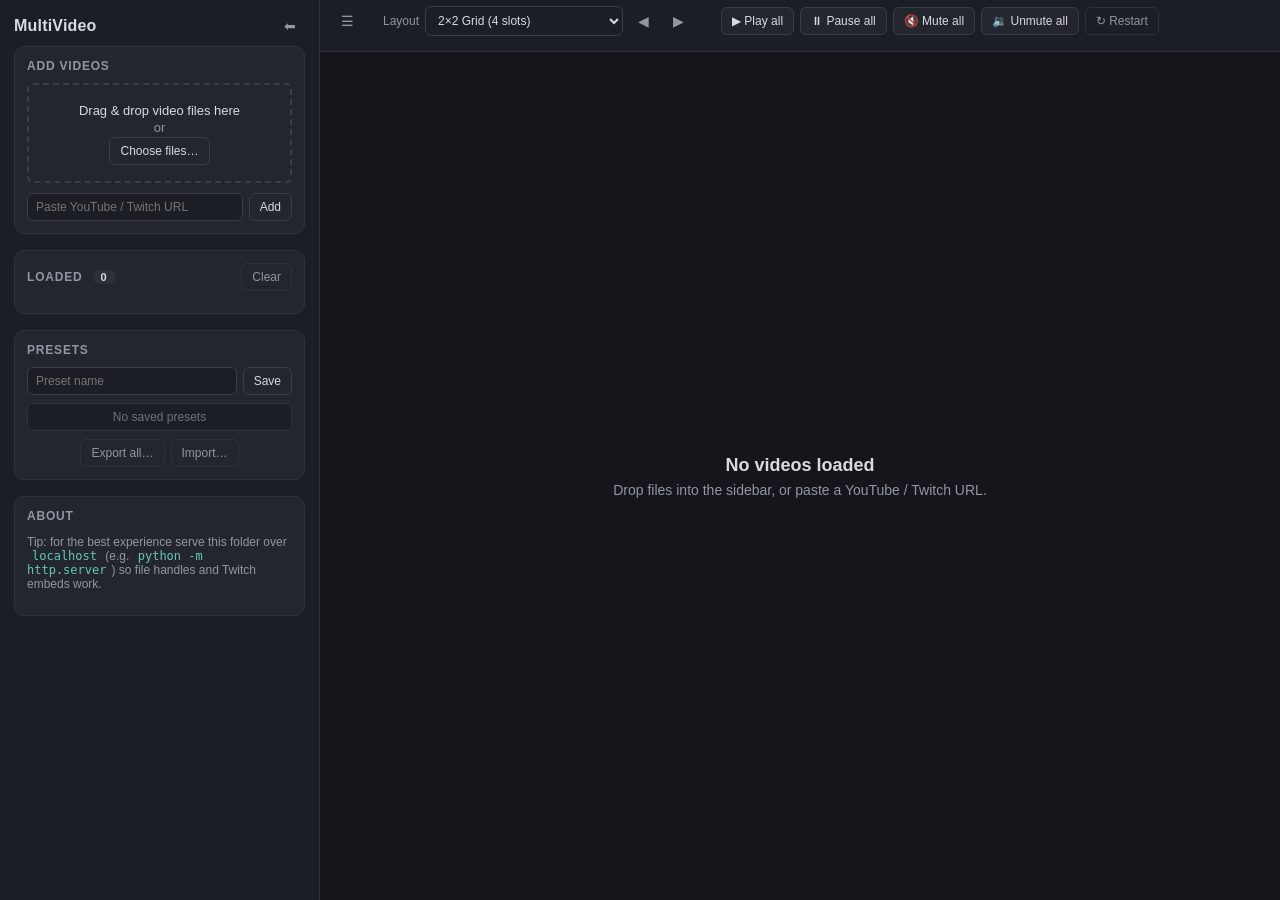
==== index.html @ 47a94868 "Add MultiVideo browser-based multi-video player Browser-only tool for playing multiple videos simult" ====
<!doctype html>
<html lang="en">
<head>
  <meta charset="utf-8" />
  <meta name="viewport" content="width=device-width,initial-scale=1" />
  <title>MultiVideo</title>
  <link rel="stylesheet" href="styles.css" />
</head>
<body>
  <div id="app" class="app sidebar-open">
    <!-- Sidebar -->
    <aside id="sidebar" class="sidebar">
      <div class="sidebar-header">
        <h1>MultiVideo</h1>
        <button id="collapseBtn" class="icon-btn" title="Collapse sidebar (C)">&#x2B05;</button>
      </div>

      <section class="panel">
        <h2>Add videos</h2>
        <div id="dropZone" class="drop-zone">
          <p>Drag &amp; drop video files here</p>
          <p class="muted">or</p>
          <div class="btn-row">
            <button id="pickFilesBtn" class="btn">Choose files…</button>
          </div>
        </div>

        <div class="url-row">
          <input id="urlInput" type="text" placeholder="Paste YouTube / Twitch URL" />
          <button id="addUrlBtn" class="btn">Add</button>
        </div>
      </section>

      <section class="panel">
        <div class="panel-header">
          <h2>Loaded <span id="videoCount" class="count-badge">0</span></h2>
          <button id="clearAllBtn" class="btn btn-subtle" title="Remove all">Clear</button>
        </div>
        <ul id="videoList" class="video-list"></ul>
      </section>

      <section class="panel">
        <h2>Presets</h2>
        <div class="preset-save-row">
          <input id="presetNameInput" type="text" placeholder="Preset name" />
          <button id="savePresetBtn" class="btn">Save</button>
        </div>
        <ul id="presetList" class="preset-list"></ul>
        <div class="btn-row">
          <button id="exportPresetsBtn" class="btn btn-subtle">Export all…</button>
          <button id="importPresetsBtn" class="btn btn-subtle">Import…</button>
          <input id="importFileInput" type="file" accept="application/json" hidden />
        </div>
      </section>

      <section class="panel">
        <h2>About</h2>
        <p class="muted small">
          Tip: for the best experience serve this folder over
          <code>localhost</code> (e.g. <code>python -m http.server</code>)
          so file handles and Twitch embeds work.
        </p>
      </section>
    </aside>

    <!-- Main area -->
    <main class="main">
      <header id="topBar" class="top-bar">
        <button id="toggleSidebarBtn" class="icon-btn" title="Toggle sidebar (C)">&#x2630;</button>

        <div class="control-group">
          <label class="lbl">Layout</label>
          <select id="layoutSelect" class="select"></select>
          <button id="prevLayoutBtn" class="icon-btn" title="Previous layout">&#x25C0;</button>
          <button id="nextLayoutBtn" class="icon-btn" title="Next layout (L)">&#x25B6;</button>
        </div>

        <div class="control-group">
          <button id="playAllBtn" class="btn" title="Play all (Space)">&#x25B6; Play all</button>
          <button id="pauseAllBtn" class="btn" title="Pause all (Space)">&#x23F8; Pause all</button>
          <button id="muteAllBtn" class="btn" title="Mute all (M)">&#x1F507; Mute all</button>
          <button id="unmuteAllBtn" class="btn" title="Unmute all (M)">&#x1F509; Unmute all</button>
          <button id="restartAllBtn" class="btn btn-subtle" title="Restart all">&#x21BB; Restart</button>
        </div>

        <div class="control-group cycle-group">
          <label class="lbl">
            <input id="autoCycleToggle" type="checkbox" /> Auto-cycle
          </label>
          <label class="lbl">
            every
            <input id="cycleIntervalInput" type="number" min="5" max="3600" step="1" value="30" />
            s &plusmn;
            <input id="cycleJitterInput" type="number" min="0" max="120" step="1" value="10" />
            s
          </label>
          <span id="cycleStatus" class="muted small"></span>
        </div>

        <div class="control-group right">
          <button id="fullscreenBtn" class="btn" title="Fullscreen (F)">&#x26F6; Fullscreen</button>
        </div>
      </header>

      <section id="stage" class="stage" data-layout=""></section>

      <div id="emptyState" class="empty-state">
        <h2>No videos loaded</h2>
        <p>Drop files into the sidebar, or paste a YouTube / Twitch URL.</p>
      </div>
    </main>
  </div>

  <div id="toastStack" class="toast-stack"></div>

  <script src="app.js" type="module"></script>
</body>
</html>
---- styles.css ----
/* ================================================================
   MultiVideo — dark theme, easy on the eyes
   ================================================================ */

:root {
  --bg: #15161b;
  --bg-2: #1c1e25;
  --bg-3: #24262f;
  --bg-hover: #2d2f39;
  --border: #2f313b;
  --border-strong: #3a3d49;
  --text: #d8dae1;
  --text-dim: #9096a2;
  --text-faint: #6b7180;
  --accent: #7f8cf5;
  --accent-2: #63c7b6;
  --danger: #e06c75;
  --warning: #e5b26a;
  --success: #8fbf7a;
  --radius: 6px;
  --radius-lg: 10px;
  --sidebar-w: 320px;
  --topbar-h: 52px;
  --shadow: 0 4px 16px rgba(0, 0, 0, 0.35);
  font-family: -apple-system, BlinkMacSystemFont, "Segoe UI", Roboto,
    "Helvetica Neue", Arial, sans-serif;
}

* { box-sizing: border-box; }

html, body {
  height: 100%;
  margin: 0;
  padding: 0;
  background: var(--bg);
  color: var(--text);
  overflow: hidden;
  font-size: 14px;
}

code {
  background: var(--bg-3);
  padding: 1px 5px;
  border-radius: 4px;
  font-size: 12px;
  color: var(--accent-2);
}

/* ================================================================
   Layout shell
   ================================================================ */
.app {
  display: grid;
  grid-template-columns: var(--sidebar-w) 1fr;
  grid-template-rows: 100vh;
  width: 100vw;
  height: 100vh;
}
.app.sidebar-collapsed {
  grid-template-columns: 0 1fr;
}
.app.sidebar-collapsed .sidebar {
  transform: translateX(calc(-1 * var(--sidebar-w)));
  opacity: 0;
  pointer-events: none;
}

.app.fullscreen-mode .top-bar { display: none; }
.app.fullscreen-mode .sidebar { display: none; }
.app.fullscreen-mode { grid-template-columns: 0 1fr; grid-template-rows: 0 1fr; }

/* ================================================================
   Sidebar
   ================================================================ */
.sidebar {
  background: var(--bg-2);
  border-right: 1px solid var(--border);
  overflow-y: auto;
  overflow-x: hidden;
  transition: transform 0.18s ease, opacity 0.18s ease;
  display: flex;
  flex-direction: column;
  gap: 4px;
  padding: 14px;
}

.sidebar::-webkit-scrollbar { width: 10px; }
.sidebar::-webkit-scrollbar-track { background: transparent; }
.sidebar::-webkit-scrollbar-thumb {
  background: var(--bg-3);
  border-radius: 6px;
}

.sidebar-header {
  display: flex;
  align-items: center;
  justify-content: space-between;
  margin-bottom: 4px;
}
.sidebar-header h1 {
  font-size: 16px;
  margin: 0;
  letter-spacing: 0.2px;
  color: var(--text);
}

.panel {
  background: var(--bg-3);
  border: 1px solid var(--border);
  border-radius: var(--radius-lg);
  padding: 12px;
  margin-bottom: 12px;
}
.panel h2 {
  font-size: 12px;
  text-transform: uppercase;
  letter-spacing: 0.8px;
  color: var(--text-dim);
  margin: 0 0 10px 0;
  font-weight: 600;
}
.panel-header {
  display: flex;
  align-items: center;
  justify-content: space-between;
  margin-bottom: 10px;
}
.panel-header h2 { margin: 0; }

.count-badge {
  background: var(--bg-hover);
  color: var(--text);
  border-radius: 999px;
  padding: 1px 8px;
  font-size: 11px;
  margin-left: 6px;
}

.muted { color: var(--text-dim); }
.small { font-size: 12px; }

/* Drop zone */
.drop-zone {
  border: 2px dashed var(--border-strong);
  border-radius: var(--radius);
  padding: 16px 10px;
  text-align: center;
  transition: border-color 0.15s, background 0.15s;
  margin-bottom: 10px;
}
.drop-zone.drag-active {
  border-color: var(--accent);
  background: rgba(127, 140, 245, 0.08);
}
.drop-zone p { margin: 2px 0; font-size: 13px; }

.url-row {
  display: flex;
  gap: 6px;
}
.url-row input {
  flex: 1;
  min-width: 0;
}

/* Loaded video list */
.video-list {
  list-style: none;
  padding: 0;
  margin: 0;
  max-height: 240px;
  overflow-y: auto;
  display: flex;
  flex-direction: column;
  gap: 4px;
}
.video-list li {
  display: flex;
  align-items: center;
  gap: 6px;
  background: var(--bg-2);
  border: 1px solid var(--border);
  border-radius: var(--radius);
  padding: 6px 8px;
  font-size: 12px;
}
.video-list .vi-name {
  flex: 1;
  overflow: hidden;
  text-overflow: ellipsis;
  white-space: nowrap;
}
.video-list .vi-type {
  font-size: 10px;
  text-transform: uppercase;
  color: var(--text-dim);
  background: var(--bg-3);
  padding: 1px 5px;
  border-radius: 3px;
  letter-spacing: 0.4px;
}
.video-list .vi-type.file   { color: var(--accent-2); }
.video-list .vi-type.youtube{ color: #ff7373; }
.video-list .vi-type.twitch { color: #b4a0ff; }
.video-list .vi-actions { display: flex; gap: 2px; }
.video-list button.icon-btn { font-size: 12px; padding: 2px 6px; }

/* Presets */
.preset-save-row {
  display: flex;
  gap: 6px;
  margin-bottom: 8px;
}
.preset-save-row input { flex: 1; min-width: 0; }

.preset-list {
  list-style: none;
  padding: 0;
  margin: 0 0 8px 0;
  display: flex;
  flex-direction: column;
  gap: 4px;
  max-height: 220px;
  overflow-y: auto;
}
.preset-list li {
  display: flex;
  align-items: center;
  gap: 6px;
  background: var(--bg-2);
  border: 1px solid var(--border);
  border-radius: var(--radius);
  padding: 6px 8px;
  font-size: 12px;
}
.preset-list .pr-name {
  flex: 1;
  overflow: hidden;
  text-overflow: ellipsis;
  white-space: nowrap;
}
.preset-list .pr-meta {
  font-size: 10px;
  color: var(--text-faint);
}
.preset-list .pr-actions { display: flex; gap: 2px; }

/* ================================================================
   Top bar
   ================================================================ */
.main {
  display: grid;
  grid-template-rows: var(--topbar-h) 1fr;
  overflow: hidden;
  position: relative;
}
.top-bar {
  background: var(--bg-2);
  border-bottom: 1px solid var(--border);
  display: flex;
  align-items: center;
  gap: 12px;
  padding: 0 12px;
  flex-wrap: wrap;
  overflow-x: auto;
}
.top-bar::-webkit-scrollbar { height: 0; }

.control-group {
  display: flex;
  align-items: center;
  gap: 6px;
  padding: 6px 8px;
  border-radius: var(--radius);
}
.control-group.right { margin-left: auto; }
.lbl {
  font-size: 12px;
  color: var(--text-dim);
  display: inline-flex;
  align-items: center;
  gap: 4px;
}

.cycle-group .lbl input[type="number"] {
  width: 60px;
  text-align: center;
}

/* ================================================================
   Buttons, inputs, selects
   ================================================================ */
.btn {
  background: var(--bg-3);
  color: var(--text);
  border: 1px solid var(--border-strong);
  border-radius: var(--radius);
  padding: 6px 10px;
  font-size: 12px;
  cursor: pointer;
  transition: background 0.1s, border-color 0.1s, color 0.1s;
  white-space: nowrap;
}
.btn:hover:not(:disabled) {
  background: var(--bg-hover);
  border-color: var(--accent);
}
.btn:active:not(:disabled) {
  background: var(--accent);
  color: #0e0f12;
  border-color: var(--accent);
}
.btn:disabled { opacity: 0.45; cursor: not-allowed; }

.btn-subtle {
  background: transparent;
  color: var(--text-dim);
  border-color: var(--border);
}
.btn-subtle:hover:not(:disabled) {
  color: var(--text);
  background: var(--bg-hover);
}

.btn-danger {
  color: var(--danger);
  border-color: var(--border);
}
.btn-danger:hover {
  background: rgba(224, 108, 117, 0.1);
  border-color: var(--danger);
  color: var(--danger);
}

.btn-row {
  display: flex;
  gap: 6px;
  justify-content: center;
  flex-wrap: wrap;
}

.icon-btn {
  background: transparent;
  color: var(--text-dim);
  border: 1px solid transparent;
  border-radius: var(--radius);
  padding: 4px 8px;
  font-size: 14px;
  line-height: 1;
  cursor: pointer;
  transition: background 0.1s, color 0.1s;
}
.icon-btn:hover {
  background: var(--bg-hover);
  color: var(--text);
}

input[type="text"],
input[type="number"],
.select {
  background: var(--bg-2);
  color: var(--text);
  border: 1px solid var(--border-strong);
  border-radius: var(--radius);
  padding: 6px 8px;
  font-size: 12px;
  outline: none;
  transition: border-color 0.1s, background 0.1s;
}
input[type="text"]:focus,
input[type="number"]:focus,
.select:focus {
  border-color: var(--accent);
}
.select { padding-right: 22px; }

input[type="checkbox"] {
  accent-color: var(--accent);
}

/* ================================================================
   Stage (video grid)
   ================================================================ */
.stage {
  position: relative;
  background: #000;
  overflow: hidden;
  display: grid;
  gap: 0;
  padding: 0;
  width: 100%;
  height: 100%;
}

.vid-slot {
  position: relative;
  background: #000;
  overflow: hidden;
  min-width: 0;
  min-height: 0;
  outline: 1px solid #000;  /* tight hairline separator, can be 0 for pure seamless */
}

.vid-slot video,
.vid-slot iframe {
  width: 100%;
  height: 100%;
  object-fit: cover;
  display: block;
  background: #000;
  border: 0;
}

.vid-slot .slot-overlay {
  position: absolute;
  inset: 0;
  display: flex;
  flex-direction: column;
  justify-content: space-between;
  padding: 6px 8px;
  pointer-events: none;
  opacity: 0;
  transition: opacity 0.15s;
  background: linear-gradient(
    to bottom,
    rgba(0, 0, 0, 0.45) 0%,
    rgba(0, 0, 0, 0) 25%,
    rgba(0, 0, 0, 0) 70%,
    rgba(0, 0, 0, 0.6) 100%
  );
}
.vid-slot:hover .slot-overlay { opacity: 1; }
.app.fullscreen-mode .vid-slot .slot-overlay { display: none; }

.slot-header {
  display: flex;
  justify-content: space-between;
  gap: 6px;
  pointer-events: auto;
}
.slot-title {
  font-size: 11px;
  color: #fff;
  background: rgba(0, 0, 0, 0.55);
  padding: 2px 6px;
  border-radius: 3px;
  max-width: 80%;
  overflow: hidden;
  text-overflow: ellipsis;
  white-space: nowrap;
}
.slot-footer {
  display: flex;
  justify-content: flex-end;
  gap: 4px;
  pointer-events: auto;
}
.slot-footer button {
  background: rgba(0, 0, 0, 0.55);
  color: #fff;
  border: 1px solid rgba(255, 255, 255, 0.15);
  border-radius: 3px;
  padding: 2px 6px;
  font-size: 11px;
  cursor: pointer;
}
.slot-footer button:hover { background: rgba(0, 0, 0, 0.75); }

/* ================================================================
   Empty state
   ================================================================ */
.empty-state {
  position: absolute;
  inset: var(--topbar-h) 0 0 0;
  display: flex;
  flex-direction: column;
  align-items: center;
  justify-content: center;
  text-align: center;
  color: var(--text-dim);
  pointer-events: none;
  background: var(--bg);
}
.empty-state h2 {
  margin: 0 0 6px 0;
  font-size: 18px;
  color: var(--text);
}
.empty-state p { margin: 0; }
.app.has-videos .empty-state { display: none; }
.app.fullscreen-mode .empty-state { top: 0; }

/* ================================================================
   Layouts
   Each layout sets grid-template-columns / rows and slot grid-area.
   Slots are placed in document order and styled via nth-child so
   the declaration is self-contained.
   ================================================================ */

/* uniform grids */
.stage[data-layout="1x1"]  { grid-template: "a" 1fr / 1fr; }
.stage[data-layout="1x1"] .vid-slot:nth-child(1) { grid-area: a; }

.stage[data-layout="1x2"]  { grid-template: "a" 1fr "b" 1fr / 1fr; }
.stage[data-layout="1x2"] .vid-slot:nth-child(1) { grid-area: a; }
.stage[data-layout="1x2"] .vid-slot:nth-child(2) { grid-area: b; }

.stage[data-layout="2x1"]  { grid-template: "a b" 1fr / 1fr 1fr; }
.stage[data-layout="2x1"] .vid-slot:nth-child(1) { grid-area: a; }
.stage[data-layout="2x1"] .vid-slot:nth-child(2) { grid-area: b; }

.stage[data-layout="2x2"]  {
  grid-template:
    "a b" 1fr
    "c d" 1fr / 1fr 1fr;
}
.stage[data-layout="2x2"] .vid-slot:nth-child(1) { grid-area: a; }
.stage[data-layout="2x2"] .vid-slot:nth-child(2) { grid-area: b; }
.stage[data-layout="2x2"] .vid-slot:nth-child(3) { grid-area: c; }
.stage[data-layout="2x2"] .vid-slot:nth-child(4) { grid-area: d; }

.stage[data-layout="3x3"]  { grid-template: repeat(3, 1fr) / repeat(3, 1fr); }
.stage[data-layout="4x4"]  { grid-template: repeat(4, 1fr) / repeat(4, 1fr); }

/* 1 large top + N small beneath (2/3/4) */
.stage[data-layout="top1-bot2"] {
  grid-template:
    "a a" 2fr
    "b c" 1fr / 1fr 1fr;
}
.stage[data-layout="top1-bot2"] .vid-slot:nth-child(1) { grid-area: a; }
.stage[data-layout="top1-bot2"] .vid-slot:nth-child(2) { grid-area: b; }
.stage[data-layout="top1-bot2"] .vid-slot:nth-child(3) { grid-area: c; }

.stage[data-layout="top1-bot3"] {
  grid-template:
    "a a a" 2fr
    "b c d" 1fr / 1fr 1fr 1fr;
}
.stage[data-layout="top1-bot3"] .vid-slot:nth-child(1) { grid-area: a; }
.stage[data-layout="top1-bot3"] .vid-slot:nth-child(2) { grid-area: b; }
.stage[data-layout="top1-bot3"] .vid-slot:nth-child(3) { grid-area: c; }
.stage[data-layout="top1-bot3"] .vid-slot:nth-child(4) { grid-area: d; }

.stage[data-layout="top1-bot4"] {
  grid-template:
    "a a a a" 2fr
    "b c d e" 1fr / 1fr 1fr 1fr 1fr;
}
.stage[data-layout="top1-bot4"] .vid-slot:nth-child(1) { grid-area: a; }
.stage[data-layout="top1-bot4"] .vid-slot:nth-child(2) { grid-area: b; }
.stage[data-layout="top1-bot4"] .vid-slot:nth-child(3) { grid-area: c; }
.stage[data-layout="top1-bot4"] .vid-slot:nth-child(4) { grid-area: d; }
.stage[data-layout="top1-bot4"] .vid-slot:nth-child(5) { grid-area: e; }

/* Big center, small surround (1 + 8 = 3x3 center big) */
.stage[data-layout="center-surround"] {
  grid-template:
    "a b c" 1fr
    "d e f" 1fr
    "g h i" 1fr / 1fr 1fr 1fr;
}
.stage[data-layout="center-surround"] .vid-slot:nth-child(1) { grid-area: e; }
.stage[data-layout="center-surround"] .vid-slot:nth-child(2) { grid-area: a; }
.stage[data-layout="center-surround"] .vid-slot:nth-child(3) { grid-area: b; }
.stage[data-layout="center-surround"] .vid-slot:nth-child(4) { grid-area: c; }
.stage[data-layout="center-surround"] .vid-slot:nth-child(5) { grid-area: d; }
.stage[data-layout="center-surround"] .vid-slot:nth-child(6) { grid-area: f; }
.stage[data-layout="center-surround"] .vid-slot:nth-child(7) { grid-area: g; }
.stage[data-layout="center-surround"] .vid-slot:nth-child(8) { grid-area: h; }
.stage[data-layout="center-surround"] .vid-slot:nth-child(9) { grid-area: i; }

/* Tall sides + center column (3-pane theater) */
.stage[data-layout="theater3"] {
  grid-template: "a b c" 1fr / 1fr 2fr 1fr;
}
.stage[data-layout="theater3"] .vid-slot:nth-child(1) { grid-area: b; }
.stage[data-layout="theater3"] .vid-slot:nth-child(2) { grid-area: a; }
.stage[data-layout="theater3"] .vid-slot:nth-child(3) { grid-area: c; }

/* Tall sides (1 each) + center column with 2 stacked */
.stage[data-layout="theater4"] {
  grid-template:
    "a b c" 1fr
    "a d c" 1fr / 1fr 2fr 1fr;
}
.stage[data-layout="theater4"] .vid-slot:nth-child(1) { grid-area: b; }
.stage[data-layout="theater4"] .vid-slot:nth-child(2) { grid-area: d; }
.stage[data-layout="theater4"] .vid-slot:nth-child(3) { grid-area: a; }
.stage[data-layout="theater4"] .vid-slot:nth-child(4) { grid-area: c; }

/* Picture-in-picture: 1 big + 1 small overlay */
.stage[data-layout="pip"] {
  grid-template: "a" 1fr / 1fr;
  position: relative;
}
.stage[data-layout="pip"] .vid-slot:nth-child(1) { grid-area: a; }
.stage[data-layout="pip"] .vid-slot:nth-child(2) {
  position: absolute;
  right: 16px;
  bottom: 16px;
  width: 28%;
  height: 28%;
  border: 2px solid rgba(255, 255, 255, 0.12);
  border-radius: var(--radius);
  z-index: 2;
  box-shadow: var(--shadow);
}

/* ================================================================
   Toasts
   ================================================================ */
.toast-stack {
  position: fixed;
  right: 16px;
  bottom: 16px;
  display: flex;
  flex-direction: column;
  gap: 6px;
  z-index: 9999;
  pointer-events: none;
}
.toast {
  background: var(--bg-3);
  color: var(--text);
  border: 1px solid var(--border-strong);
  padding: 8px 12px;
  border-radius: var(--radius);
  box-shadow: var(--shadow);
  font-size: 12px;
  max-width: 320px;
  pointer-events: auto;
  animation: toast-in 0.18s ease;
}
.toast.err    { border-color: var(--danger); }
.toast.warn   { border-color: var(--warning); }
.toast.ok     { border-color: var(--success); }
@keyframes toast-in {
  from { opacity: 0; transform: translateX(10px); }
  to   { opacity: 1; transform: translateX(0); }
}
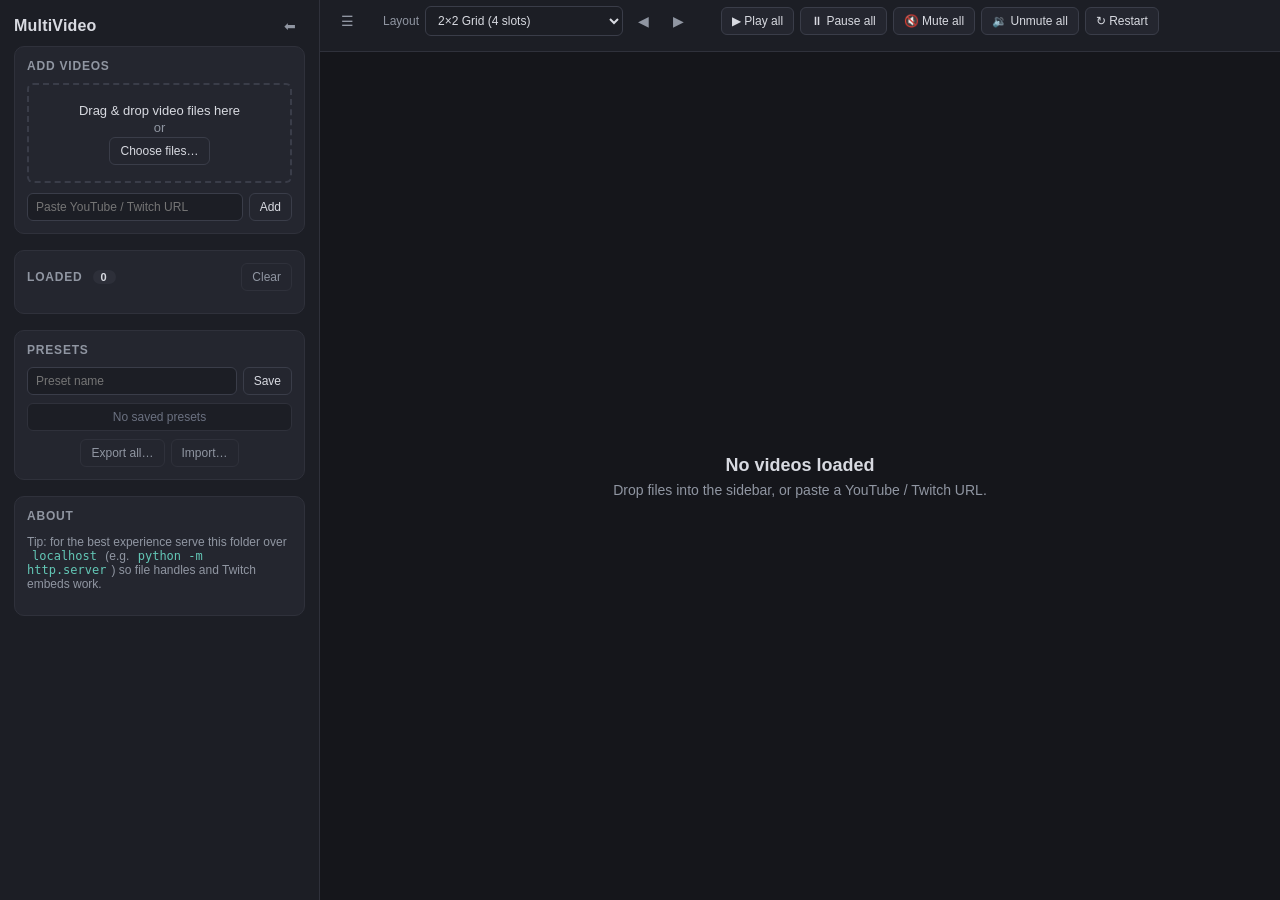
==== commit 4c29f593: "Add start-time support, fix restart button and YouTube restart 1. Restart button: changed from btn-s" ====
--- a/index.html
+++ b/index.html
@@ -80,7 +80,7 @@
           <button id="pauseAllBtn" class="btn" title="Pause all (Space)">&#x23F8; Pause all</button>
           <button id="muteAllBtn" class="btn" title="Mute all (M)">&#x1F507; Mute all</button>
           <button id="unmuteAllBtn" class="btn" title="Unmute all (M)">&#x1F509; Unmute all</button>
-          <button id="restartAllBtn" class="btn btn-subtle" title="Restart all">&#x21BB; Restart</button>
+          <button id="restartAllBtn" class="btn" title="Restart all">&#x21BB; Restart</button>
         </div>
 
         <div class="control-group cycle-group">
--- a/styles.css
+++ b/styles.css
@@ -65,9 +65,30 @@
   pointer-events: none;
 }
 
-.app.fullscreen-mode .top-bar { display: none; }
-.app.fullscreen-mode .sidebar { display: none; }
-.app.fullscreen-mode { grid-template-columns: 0 1fr; grid-template-rows: 0 1fr; }
+/* Fullscreen: drop the grid entirely and use flexbox for reliability */
+.app.fullscreen-mode {
+  display: block !important;
+}
+.app.fullscreen-mode .sidebar {
+  display: none !important;
+}
+.app.fullscreen-mode .main {
+  display: flex !important;
+  flex-direction: column;
+  width: 100vw;
+  height: 100vh;
+}
+.app.fullscreen-mode .top-bar {
+  display: none !important;
+}
+.app.fullscreen-mode .stage {
+  flex: 1;
+  width: 100%;
+  min-height: 0;
+}
+.app.fullscreen-mode .empty-state {
+  inset: 0;
+}
 
 /* ================================================================
    Sidebar
